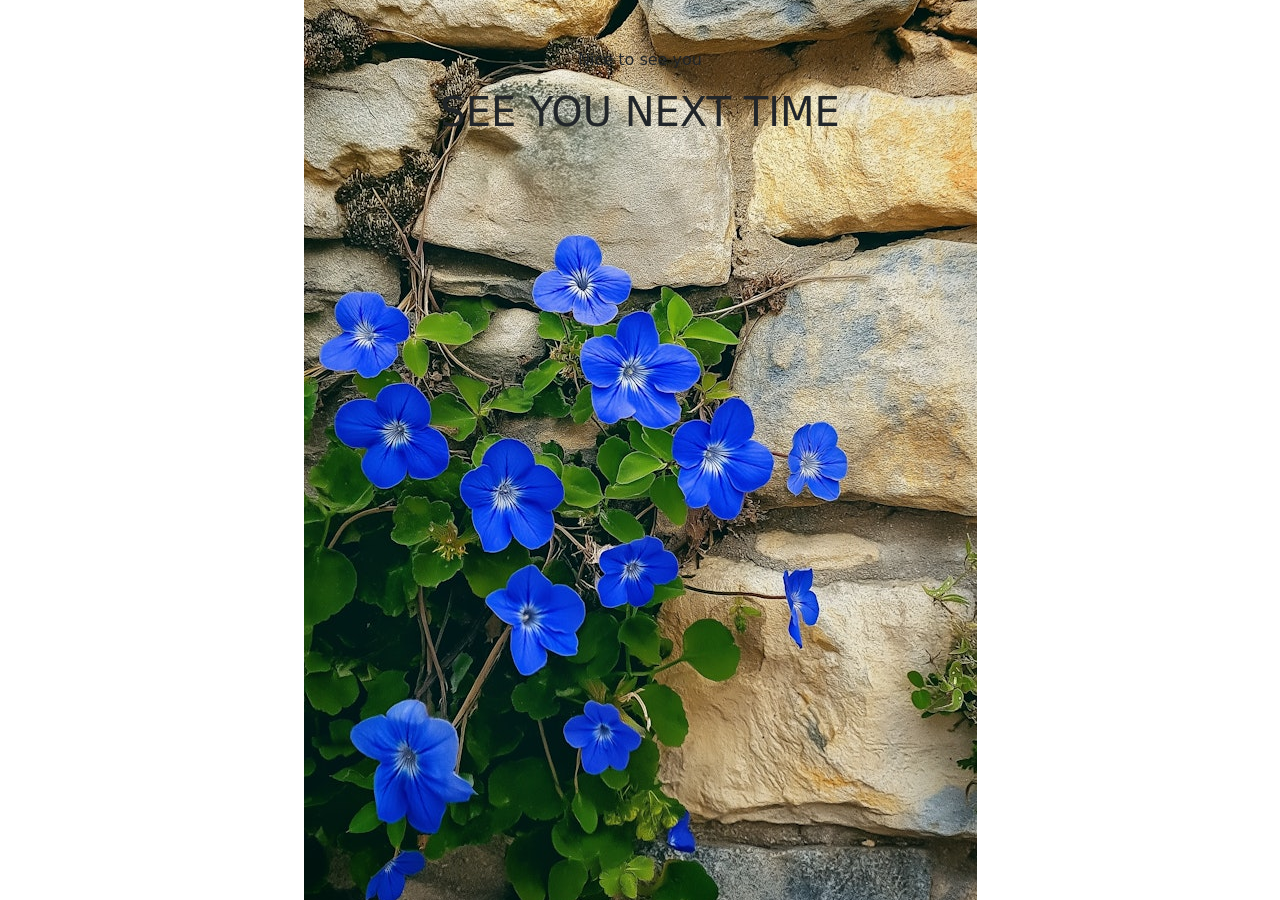
==== dashboard.html @ d14ab059 "first commit" ====
<!DOCTYPE html>
<html lang="en">
<head>
    <meta charset="UTF-8">
    <meta name="viewport" content="width=device-width, initial-scale=1.0">
    <title>Document</title>
    <link rel="stylesheet" href="style.css">
    <link href="https://cdn.jsdelivr.net/npm/bootstrap@5.3.3/dist/css/bootstrap.min.css" rel="stylesheet" 
    integrity="sha384-QWTKZyjpPEjISv5WaRU9OFeRpok6YctnYmDr5pNlyT2bRjXh0JMhjY6hW+ALEwIH" crossorigin="anonymous">
</head>
<body>
    
    <div class="photo pt-5 text-center mx-auto">
        <p>Nice to see you </p>
        <h1>SEE YOU NEXT TIME</h1>
    </div>
</body>
</html>
---- style.css ----
*{
    margin: 0;
    padding: 0;
    box-sizing: border-box;
}
body{
    /* background-color: white; */
    /* width: 100%; */
    height: 100vh;
    width: 100%;
    /* color: #B544AC; */
    /* color: aliceblue; */
}
.button{
    /* background: linear-gradient(to right,rgb(183,68,1722), #EB429D); */
    color: #0A7EF5;
}
.color{
    /* background-color: #0A7EF5; */
    background-color: rgb(52, 131, 250);
    width: 50%;
    height: 100vh;
}

.photo {
    background-image: url(image/love\ photo.jpeg.jpeg);
    height: 100vh;
    background-repeat: no-repeat;
    background-position: center;
    /* background-size: cover;   */
    text-align: center;
}
.mine
{
    background-image: url(image/Blue\ Morning\ Glories\ Against\ Gray\ Stones.jpeg);
    height: 100vh;
    background-repeat: no-repeat;
    background-position: center;
    text-align: center;
    width:100%;
    background-size: cover;
}
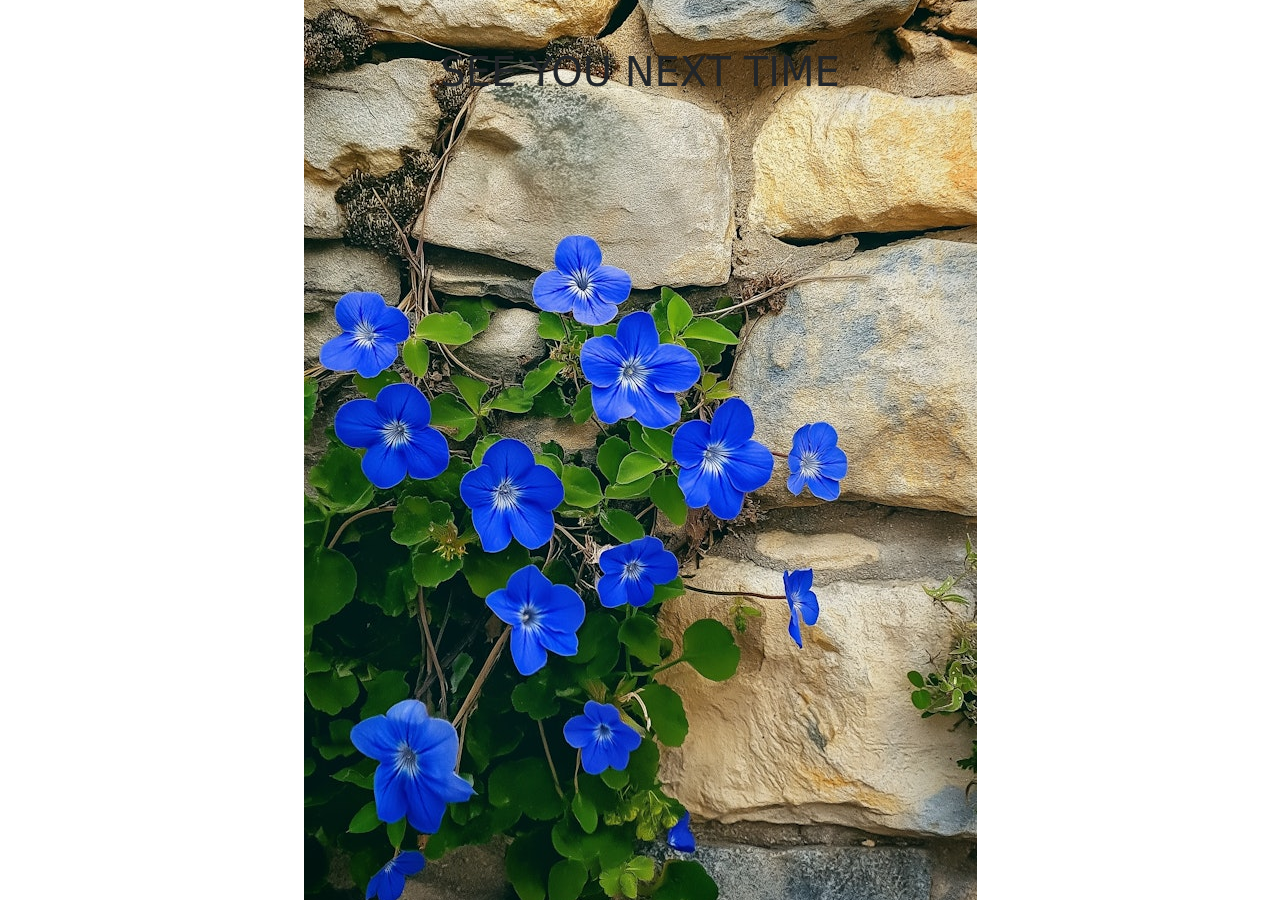
==== commit 58ece3d7: "update" ====
--- a/dashboard.html
+++ b/dashboard.html
@@ -11,7 +11,6 @@
 <body>
     
     <div class="photo pt-5 text-center mx-auto">
-        <p>Nice to see you </p>
         <h1>SEE YOU NEXT TIME</h1>
     </div>
 </body>
